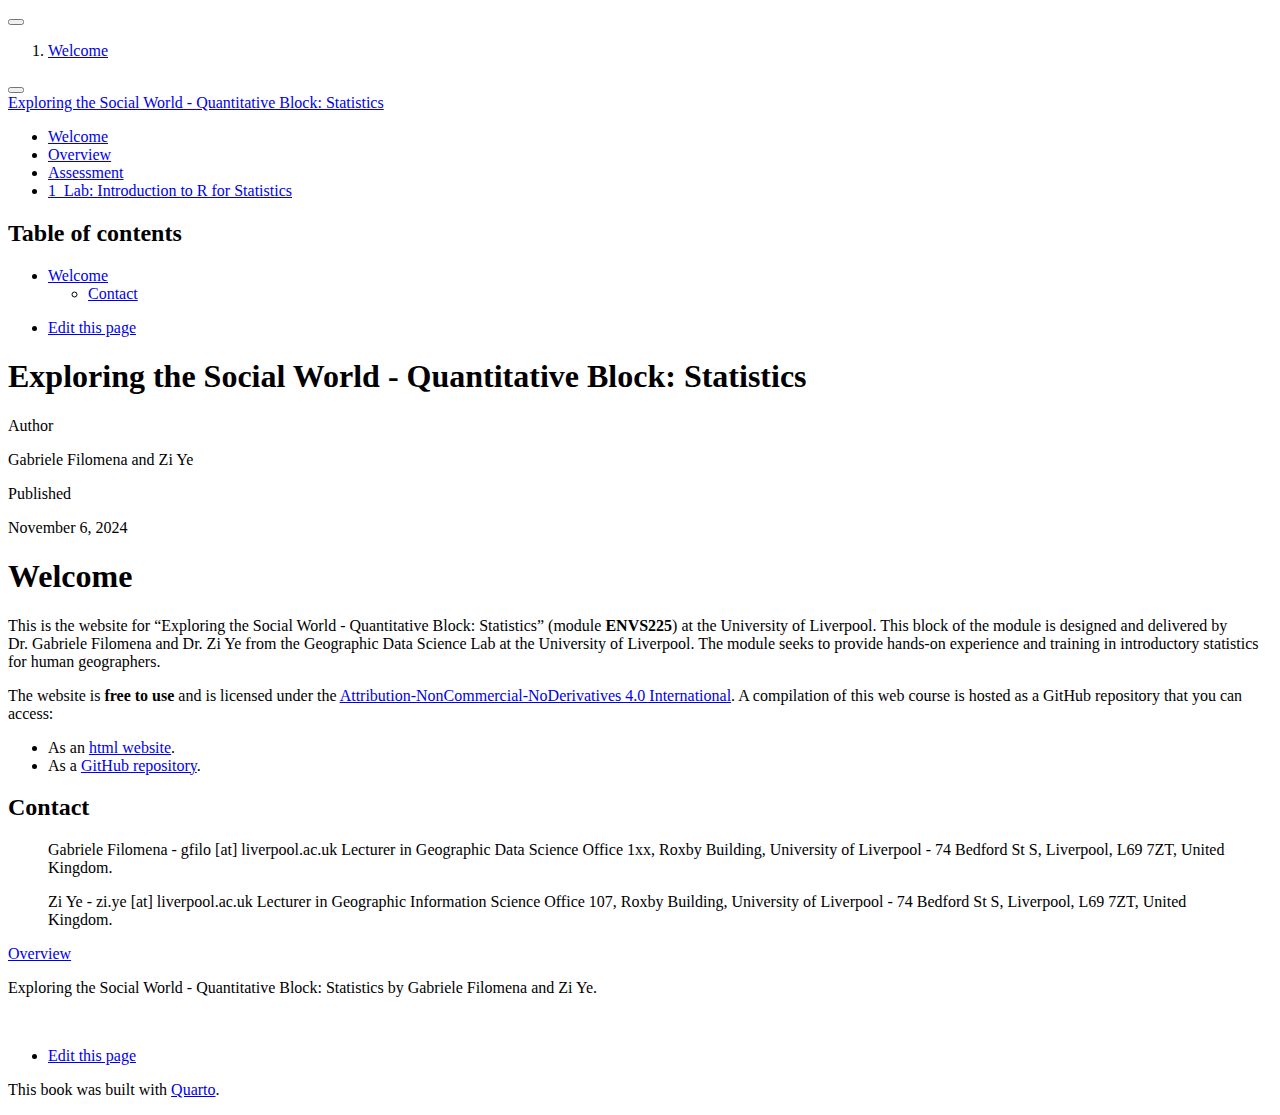
==== docs/index.html @ aaff3de8 "docs" ====
<!DOCTYPE html>
<html xmlns="http://www.w3.org/1999/xhtml" lang="en" xml:lang="en"><head>

<meta charset="utf-8">
<meta name="generator" content="quarto-1.4.555">

<meta name="viewport" content="width=device-width, initial-scale=1.0, user-scalable=yes">

<meta name="author" content="Gabriele Filomena and Zi Ye">
<meta name="dcterms.date" content="2024-11-06">

<title>Exploring the Social World - Quantitative Block: Statistics</title>
<style>
code{white-space: pre-wrap;}
span.smallcaps{font-variant: small-caps;}
div.columns{display: flex; gap: min(4vw, 1.5em);}
div.column{flex: auto; overflow-x: auto;}
div.hanging-indent{margin-left: 1.5em; text-indent: -1.5em;}
ul.task-list{list-style: none;}
ul.task-list li input[type="checkbox"] {
  width: 0.8em;
  margin: 0 0.8em 0.2em -1em; /* quarto-specific, see https://github.com/quarto-dev/quarto-cli/issues/4556 */ 
  vertical-align: middle;
}
</style>


<script src="site_libs/quarto-nav/quarto-nav.js"></script>
<script src="site_libs/quarto-nav/headroom.min.js"></script>
<script src="site_libs/clipboard/clipboard.min.js"></script>
<script src="site_libs/quarto-search/autocomplete.umd.js"></script>
<script src="site_libs/quarto-search/fuse.min.js"></script>
<script src="site_libs/quarto-search/quarto-search.js"></script>
<meta name="quarto:offset" content="./">
<link href="./general/overview.html" rel="next">
<script src="site_libs/quarto-html/quarto.js"></script>
<script src="site_libs/quarto-html/popper.min.js"></script>
<script src="site_libs/quarto-html/tippy.umd.min.js"></script>
<script src="site_libs/quarto-html/anchor.min.js"></script>
<link href="site_libs/quarto-html/tippy.css" rel="stylesheet">
<link href="site_libs/quarto-html/quarto-syntax-highlighting.css" rel="stylesheet" id="quarto-text-highlighting-styles">
<script src="site_libs/bootstrap/bootstrap.min.js"></script>
<link href="site_libs/bootstrap/bootstrap-icons.css" rel="stylesheet">
<link href="site_libs/bootstrap/bootstrap.min.css" rel="stylesheet" id="quarto-bootstrap" data-mode="light">
<script id="quarto-search-options" type="application/json">{
  "location": "sidebar",
  "copy-button": false,
  "collapse-after": 3,
  "panel-placement": "start",
  "type": "textbox",
  "limit": 50,
  "keyboard-shortcut": [
    "f",
    "/",
    "s"
  ],
  "show-item-context": false,
  "language": {
    "search-no-results-text": "No results",
    "search-matching-documents-text": "matching documents",
    "search-copy-link-title": "Copy link to search",
    "search-hide-matches-text": "Hide additional matches",
    "search-more-match-text": "more match in this document",
    "search-more-matches-text": "more matches in this document",
    "search-clear-button-title": "Clear",
    "search-text-placeholder": "",
    "search-detached-cancel-button-title": "Cancel",
    "search-submit-button-title": "Submit",
    "search-label": "Search"
  }
}</script>


<link rel="stylesheet" href="styles.css">
</head>

<body class="nav-sidebar docked">

<div id="quarto-search-results"></div>
  <header id="quarto-header" class="headroom fixed-top">
  <nav class="quarto-secondary-nav">
    <div class="container-fluid d-flex">
      <button type="button" class="quarto-btn-toggle btn" data-bs-toggle="collapse" data-bs-target=".quarto-sidebar-collapse-item" aria-controls="quarto-sidebar" aria-expanded="false" aria-label="Toggle sidebar navigation" onclick="if (window.quartoToggleHeadroom) { window.quartoToggleHeadroom(); }">
        <i class="bi bi-layout-text-sidebar-reverse"></i>
      </button>
        <nav class="quarto-page-breadcrumbs" aria-label="breadcrumb"><ol class="breadcrumb"><li class="breadcrumb-item"><a href="./index.html">Welcome</a></li></ol></nav>
        <a class="flex-grow-1" role="button" data-bs-toggle="collapse" data-bs-target=".quarto-sidebar-collapse-item" aria-controls="quarto-sidebar" aria-expanded="false" aria-label="Toggle sidebar navigation" onclick="if (window.quartoToggleHeadroom) { window.quartoToggleHeadroom(); }">      
        </a>
      <button type="button" class="btn quarto-search-button" aria-label="" onclick="window.quartoOpenSearch();">
        <i class="bi bi-search"></i>
      </button>
    </div>
  </nav>
</header>
<!-- content -->
<div id="quarto-content" class="quarto-container page-columns page-rows-contents page-layout-article">
<!-- sidebar -->
  <nav id="quarto-sidebar" class="sidebar collapse collapse-horizontal quarto-sidebar-collapse-item sidebar-navigation docked overflow-auto">
    <div class="pt-lg-2 mt-2 text-left sidebar-header">
    <div class="sidebar-title mb-0 py-0">
      <a href="./">Exploring the Social World - Quantitative Block: Statistics</a> 
        <div class="sidebar-tools-main">
    <a href="https://github.com/GDSL-UL/stats" title="Source Code" class="quarto-navigation-tool px-1" aria-label="Source Code"><i class="bi bi-github"></i></a>
    <a href="./Exploring-the-Social-World---Quantitative-Block--Statistics.pdf" title="Download PDF" class="quarto-navigation-tool px-1" aria-label="Download PDF"><i class="bi bi-file-pdf"></i></a>
</div>
    </div>
      </div>
        <div class="mt-2 flex-shrink-0 align-items-center">
        <div class="sidebar-search">
        <div id="quarto-search" class="" title="Search"></div>
        </div>
        </div>
    <div class="sidebar-menu-container"> 
    <ul class="list-unstyled mt-1">
        <li class="sidebar-item">
  <div class="sidebar-item-container"> 
  <a href="./index.html" class="sidebar-item-text sidebar-link active">
 <span class="menu-text">Welcome</span></a>
  </div>
</li>
        <li class="sidebar-item">
  <div class="sidebar-item-container"> 
  <a href="./general/overview.html" class="sidebar-item-text sidebar-link">
 <span class="menu-text">Overview</span></a>
  </div>
</li>
        <li class="sidebar-item">
  <div class="sidebar-item-container"> 
  <a href="./general/assessment.html" class="sidebar-item-text sidebar-link">
 <span class="menu-text">Assessment</span></a>
  </div>
</li>
        <li class="sidebar-item">
  <div class="sidebar-item-container"> 
  <a href="./labs/01.introR.html" class="sidebar-item-text sidebar-link">
 <span class="menu-text"><span class="chapter-number">1</span>&nbsp; <span class="chapter-title">Lab: Introduction to R for Statistics</span></span></a>
  </div>
</li>
    </ul>
    </div>
</nav>
<div id="quarto-sidebar-glass" class="quarto-sidebar-collapse-item" data-bs-toggle="collapse" data-bs-target=".quarto-sidebar-collapse-item"></div>
<!-- margin-sidebar -->
    <div id="quarto-margin-sidebar" class="sidebar margin-sidebar">
        <nav id="TOC" role="doc-toc" class="toc-active">
    <h2 id="toc-title">Table of contents</h2>
   
  <ul>
  <li><a href="#welcome" id="toc-welcome" class="nav-link active" data-scroll-target="#welcome">Welcome</a>
  <ul class="collapse">
  <li><a href="#contact" id="toc-contact" class="nav-link" data-scroll-target="#contact">Contact</a></li>
  </ul></li>
  </ul>
<div class="toc-actions"><ul><li><a href="https://github.com/GDSL-UL/stats/edit/main/index.qmd" class="toc-action"><i class="bi bi-github"></i>Edit this page</a></li></ul></div></nav>
    </div>
<!-- main -->
<main class="content" id="quarto-document-content">

<header id="title-block-header" class="quarto-title-block default">
<div class="quarto-title">
<h1 class="title">Exploring the Social World - Quantitative Block: Statistics</h1>
</div>



<div class="quarto-title-meta">

    <div>
    <div class="quarto-title-meta-heading">Author</div>
    <div class="quarto-title-meta-contents">
             <p>Gabriele Filomena and Zi Ye </p>
          </div>
  </div>
    
    <div>
    <div class="quarto-title-meta-heading">Published</div>
    <div class="quarto-title-meta-contents">
      <p class="date">November 6, 2024</p>
    </div>
  </div>
  
    
  </div>
  


</header>


<section id="welcome" class="level1 unnumbered">
<h1 class="unnumbered">Welcome</h1>
<p>This is the website for “Exploring the Social World - Quantitative Block: Statistics” (module <strong>ENVS225</strong>) at the University of Liverpool. This block of the module is designed and delivered by Dr.&nbsp;Gabriele Filomena and Dr.&nbsp;Zi Ye from the Geographic Data Science Lab at the University of Liverpool. The module seeks to provide hands-on experience and training in introductory statistics for human geographers.</p>
<p>The website is <strong>free to use</strong> and is licensed under the <a href="https://creativecommons.org/licenses/by-nc-nd/4.0/">Attribution-NonCommercial-NoDerivatives 4.0 International</a>. A compilation of this web course is hosted as a GitHub repository that you can access:</p>
<ul>
<li>As an <a href="https://gdsl-ul.github.io/stats">html website</a>.</li>
<li>As a <a href="https://github.com/GDSL-UL/stats">GitHub repository</a>.</li>
</ul>
<section id="contact" class="level2 unnumbered">
<h2 class="unnumbered anchored" data-anchor-id="contact">Contact</h2>
<blockquote class="blockquote">
<p>Gabriele Filomena - gfilo [at] liverpool.ac.uk Lecturer in Geographic Data Science Office 1xx, Roxby Building, University of Liverpool - 74 Bedford St S, Liverpool, L69 7ZT, United Kingdom.</p>
</blockquote>
<blockquote class="blockquote">
<p>Zi Ye - zi.ye [at] liverpool.ac.uk Lecturer in Geographic Information Science Office 107, Roxby Building, University of Liverpool - 74 Bedford St S, Liverpool, L69 7ZT, United Kingdom.</p>
</blockquote>


</section>
</section>

</main> <!-- /main -->
<script id="quarto-html-after-body" type="application/javascript">
window.document.addEventListener("DOMContentLoaded", function (event) {
  const toggleBodyColorMode = (bsSheetEl) => {
    const mode = bsSheetEl.getAttribute("data-mode");
    const bodyEl = window.document.querySelector("body");
    if (mode === "dark") {
      bodyEl.classList.add("quarto-dark");
      bodyEl.classList.remove("quarto-light");
    } else {
      bodyEl.classList.add("quarto-light");
      bodyEl.classList.remove("quarto-dark");
    }
  }
  const toggleBodyColorPrimary = () => {
    const bsSheetEl = window.document.querySelector("link#quarto-bootstrap");
    if (bsSheetEl) {
      toggleBodyColorMode(bsSheetEl);
    }
  }
  toggleBodyColorPrimary();  
  const icon = "";
  const anchorJS = new window.AnchorJS();
  anchorJS.options = {
    placement: 'right',
    icon: icon
  };
  anchorJS.add('.anchored');
  const isCodeAnnotation = (el) => {
    for (const clz of el.classList) {
      if (clz.startsWith('code-annotation-')) {                     
        return true;
      }
    }
    return false;
  }
  const clipboard = new window.ClipboardJS('.code-copy-button', {
    text: function(trigger) {
      const codeEl = trigger.previousElementSibling.cloneNode(true);
      for (const childEl of codeEl.children) {
        if (isCodeAnnotation(childEl)) {
          childEl.remove();
        }
      }
      return codeEl.innerText;
    }
  });
  clipboard.on('success', function(e) {
    // button target
    const button = e.trigger;
    // don't keep focus
    button.blur();
    // flash "checked"
    button.classList.add('code-copy-button-checked');
    var currentTitle = button.getAttribute("title");
    button.setAttribute("title", "Copied!");
    let tooltip;
    if (window.bootstrap) {
      button.setAttribute("data-bs-toggle", "tooltip");
      button.setAttribute("data-bs-placement", "left");
      button.setAttribute("data-bs-title", "Copied!");
      tooltip = new bootstrap.Tooltip(button, 
        { trigger: "manual", 
          customClass: "code-copy-button-tooltip",
          offset: [0, -8]});
      tooltip.show();    
    }
    setTimeout(function() {
      if (tooltip) {
        tooltip.hide();
        button.removeAttribute("data-bs-title");
        button.removeAttribute("data-bs-toggle");
        button.removeAttribute("data-bs-placement");
      }
      button.setAttribute("title", currentTitle);
      button.classList.remove('code-copy-button-checked');
    }, 1000);
    // clear code selection
    e.clearSelection();
  });
    var localhostRegex = new RegExp(/^(?:http|https):\/\/localhost\:?[0-9]*\//);
    var mailtoRegex = new RegExp(/^mailto:/);
      var filterRegex = new RegExp("https:\/\/gdsl-ul\.github\.io\/stats");
    var isInternal = (href) => {
        return filterRegex.test(href) || localhostRegex.test(href) || mailtoRegex.test(href);
    }
    // Inspect non-navigation links and adorn them if external
 	var links = window.document.querySelectorAll('a[href]:not(.nav-link):not(.navbar-brand):not(.toc-action):not(.sidebar-link):not(.sidebar-item-toggle):not(.pagination-link):not(.no-external):not([aria-hidden]):not(.dropdown-item):not(.quarto-navigation-tool)');
    for (var i=0; i<links.length; i++) {
      const link = links[i];
      if (!isInternal(link.href)) {
        // undo the damage that might have been done by quarto-nav.js in the case of
        // links that we want to consider external
        if (link.dataset.originalHref !== undefined) {
          link.href = link.dataset.originalHref;
        }
      }
    }
  function tippyHover(el, contentFn, onTriggerFn, onUntriggerFn) {
    const config = {
      allowHTML: true,
      maxWidth: 500,
      delay: 100,
      arrow: false,
      appendTo: function(el) {
          return el.parentElement;
      },
      interactive: true,
      interactiveBorder: 10,
      theme: 'quarto',
      placement: 'bottom-start',
    };
    if (contentFn) {
      config.content = contentFn;
    }
    if (onTriggerFn) {
      config.onTrigger = onTriggerFn;
    }
    if (onUntriggerFn) {
      config.onUntrigger = onUntriggerFn;
    }
    window.tippy(el, config); 
  }
  const noterefs = window.document.querySelectorAll('a[role="doc-noteref"]');
  for (var i=0; i<noterefs.length; i++) {
    const ref = noterefs[i];
    tippyHover(ref, function() {
      // use id or data attribute instead here
      let href = ref.getAttribute('data-footnote-href') || ref.getAttribute('href');
      try { href = new URL(href).hash; } catch {}
      const id = href.replace(/^#\/?/, "");
      const note = window.document.getElementById(id);
      if (note) {
        return note.innerHTML;
      } else {
        return "";
      }
    });
  }
  const xrefs = window.document.querySelectorAll('a.quarto-xref');
  const processXRef = (id, note) => {
    // Strip column container classes
    const stripColumnClz = (el) => {
      el.classList.remove("page-full", "page-columns");
      if (el.children) {
        for (const child of el.children) {
          stripColumnClz(child);
        }
      }
    }
    stripColumnClz(note)
    if (id === null || id.startsWith('sec-')) {
      // Special case sections, only their first couple elements
      const container = document.createElement("div");
      if (note.children && note.children.length > 2) {
        container.appendChild(note.children[0].cloneNode(true));
        for (let i = 1; i < note.children.length; i++) {
          const child = note.children[i];
          if (child.tagName === "P" && child.innerText === "") {
            continue;
          } else {
            container.appendChild(child.cloneNode(true));
            break;
          }
        }
        if (window.Quarto?.typesetMath) {
          window.Quarto.typesetMath(container);
        }
        return container.innerHTML
      } else {
        if (window.Quarto?.typesetMath) {
          window.Quarto.typesetMath(note);
        }
        return note.innerHTML;
      }
    } else {
      // Remove any anchor links if they are present
      const anchorLink = note.querySelector('a.anchorjs-link');
      if (anchorLink) {
        anchorLink.remove();
      }
      if (window.Quarto?.typesetMath) {
        window.Quarto.typesetMath(note);
      }
      // TODO in 1.5, we should make sure this works without a callout special case
      if (note.classList.contains("callout")) {
        return note.outerHTML;
      } else {
        return note.innerHTML;
      }
    }
  }
  for (var i=0; i<xrefs.length; i++) {
    const xref = xrefs[i];
    tippyHover(xref, undefined, function(instance) {
      instance.disable();
      let url = xref.getAttribute('href');
      let hash = undefined; 
      if (url.startsWith('#')) {
        hash = url;
      } else {
        try { hash = new URL(url).hash; } catch {}
      }
      if (hash) {
        const id = hash.replace(/^#\/?/, "");
        const note = window.document.getElementById(id);
        if (note !== null) {
          try {
            const html = processXRef(id, note.cloneNode(true));
            instance.setContent(html);
          } finally {
            instance.enable();
            instance.show();
          }
        } else {
          // See if we can fetch this
          fetch(url.split('#')[0])
          .then(res => res.text())
          .then(html => {
            const parser = new DOMParser();
            const htmlDoc = parser.parseFromString(html, "text/html");
            const note = htmlDoc.getElementById(id);
            if (note !== null) {
              const html = processXRef(id, note);
              instance.setContent(html);
            } 
          }).finally(() => {
            instance.enable();
            instance.show();
          });
        }
      } else {
        // See if we can fetch a full url (with no hash to target)
        // This is a special case and we should probably do some content thinning / targeting
        fetch(url)
        .then(res => res.text())
        .then(html => {
          const parser = new DOMParser();
          const htmlDoc = parser.parseFromString(html, "text/html");
          const note = htmlDoc.querySelector('main.content');
          if (note !== null) {
            // This should only happen for chapter cross references
            // (since there is no id in the URL)
            // remove the first header
            if (note.children.length > 0 && note.children[0].tagName === "HEADER") {
              note.children[0].remove();
            }
            const html = processXRef(null, note);
            instance.setContent(html);
          } 
        }).finally(() => {
          instance.enable();
          instance.show();
        });
      }
    }, function(instance) {
    });
  }
      let selectedAnnoteEl;
      const selectorForAnnotation = ( cell, annotation) => {
        let cellAttr = 'data-code-cell="' + cell + '"';
        let lineAttr = 'data-code-annotation="' +  annotation + '"';
        const selector = 'span[' + cellAttr + '][' + lineAttr + ']';
        return selector;
      }
      const selectCodeLines = (annoteEl) => {
        const doc = window.document;
        const targetCell = annoteEl.getAttribute("data-target-cell");
        const targetAnnotation = annoteEl.getAttribute("data-target-annotation");
        const annoteSpan = window.document.querySelector(selectorForAnnotation(targetCell, targetAnnotation));
        const lines = annoteSpan.getAttribute("data-code-lines").split(",");
        const lineIds = lines.map((line) => {
          return targetCell + "-" + line;
        })
        let top = null;
        let height = null;
        let parent = null;
        if (lineIds.length > 0) {
            //compute the position of the single el (top and bottom and make a div)
            const el = window.document.getElementById(lineIds[0]);
            top = el.offsetTop;
            height = el.offsetHeight;
            parent = el.parentElement.parentElement;
          if (lineIds.length > 1) {
            const lastEl = window.document.getElementById(lineIds[lineIds.length - 1]);
            const bottom = lastEl.offsetTop + lastEl.offsetHeight;
            height = bottom - top;
          }
          if (top !== null && height !== null && parent !== null) {
            // cook up a div (if necessary) and position it 
            let div = window.document.getElementById("code-annotation-line-highlight");
            if (div === null) {
              div = window.document.createElement("div");
              div.setAttribute("id", "code-annotation-line-highlight");
              div.style.position = 'absolute';
              parent.appendChild(div);
            }
            div.style.top = top - 2 + "px";
            div.style.height = height + 4 + "px";
            div.style.left = 0;
            let gutterDiv = window.document.getElementById("code-annotation-line-highlight-gutter");
            if (gutterDiv === null) {
              gutterDiv = window.document.createElement("div");
              gutterDiv.setAttribute("id", "code-annotation-line-highlight-gutter");
              gutterDiv.style.position = 'absolute';
              const codeCell = window.document.getElementById(targetCell);
              const gutter = codeCell.querySelector('.code-annotation-gutter');
              gutter.appendChild(gutterDiv);
            }
            gutterDiv.style.top = top - 2 + "px";
            gutterDiv.style.height = height + 4 + "px";
          }
          selectedAnnoteEl = annoteEl;
        }
      };
      const unselectCodeLines = () => {
        const elementsIds = ["code-annotation-line-highlight", "code-annotation-line-highlight-gutter"];
        elementsIds.forEach((elId) => {
          const div = window.document.getElementById(elId);
          if (div) {
            div.remove();
          }
        });
        selectedAnnoteEl = undefined;
      };
        // Handle positioning of the toggle
    window.addEventListener(
      "resize",
      throttle(() => {
        elRect = undefined;
        if (selectedAnnoteEl) {
          selectCodeLines(selectedAnnoteEl);
        }
      }, 10)
    );
    function throttle(fn, ms) {
    let throttle = false;
    let timer;
      return (...args) => {
        if(!throttle) { // first call gets through
            fn.apply(this, args);
            throttle = true;
        } else { // all the others get throttled
            if(timer) clearTimeout(timer); // cancel #2
            timer = setTimeout(() => {
              fn.apply(this, args);
              timer = throttle = false;
            }, ms);
        }
      };
    }
      // Attach click handler to the DT
      const annoteDls = window.document.querySelectorAll('dt[data-target-cell]');
      for (const annoteDlNode of annoteDls) {
        annoteDlNode.addEventListener('click', (event) => {
          const clickedEl = event.target;
          if (clickedEl !== selectedAnnoteEl) {
            unselectCodeLines();
            const activeEl = window.document.querySelector('dt[data-target-cell].code-annotation-active');
            if (activeEl) {
              activeEl.classList.remove('code-annotation-active');
            }
            selectCodeLines(clickedEl);
            clickedEl.classList.add('code-annotation-active');
          } else {
            // Unselect the line
            unselectCodeLines();
            clickedEl.classList.remove('code-annotation-active');
          }
        });
      }
  const findCites = (el) => {
    const parentEl = el.parentElement;
    if (parentEl) {
      const cites = parentEl.dataset.cites;
      if (cites) {
        return {
          el,
          cites: cites.split(' ')
        };
      } else {
        return findCites(el.parentElement)
      }
    } else {
      return undefined;
    }
  };
  var bibliorefs = window.document.querySelectorAll('a[role="doc-biblioref"]');
  for (var i=0; i<bibliorefs.length; i++) {
    const ref = bibliorefs[i];
    const citeInfo = findCites(ref);
    if (citeInfo) {
      tippyHover(citeInfo.el, function() {
        var popup = window.document.createElement('div');
        citeInfo.cites.forEach(function(cite) {
          var citeDiv = window.document.createElement('div');
          citeDiv.classList.add('hanging-indent');
          citeDiv.classList.add('csl-entry');
          var biblioDiv = window.document.getElementById('ref-' + cite);
          if (biblioDiv) {
            citeDiv.innerHTML = biblioDiv.innerHTML;
          }
          popup.appendChild(citeDiv);
        });
        return popup.innerHTML;
      });
    }
  }
});
</script>
<nav class="page-navigation">
  <div class="nav-page nav-page-previous">
  </div>
  <div class="nav-page nav-page-next">
      <a href="./general/overview.html" class="pagination-link" aria-label="Overview">
        <span class="nav-page-text">Overview</span> <i class="bi bi-arrow-right-short"></i>
      </a>
  </div>
</nav>
</div> <!-- /content -->
<footer class="footer">
  <div class="nav-footer">
    <div class="nav-footer-left">
<p>Exploring the Social World - Quantitative Block: Statistics by Gabriele Filomena and Zi Ye.</p>
</div>   
    <div class="nav-footer-center">
      &nbsp;
    <div class="toc-actions d-sm-block d-md-none"><ul><li><a href="https://github.com/GDSL-UL/stats/edit/main/index.qmd" class="toc-action"><i class="bi bi-github"></i>Edit this page</a></li></ul></div></div>
    <div class="nav-footer-right">
<p>This book was built with <a href="https://quarto.org/">Quarto</a>.</p>
</div>
  </div>
</footer>




</body></html>
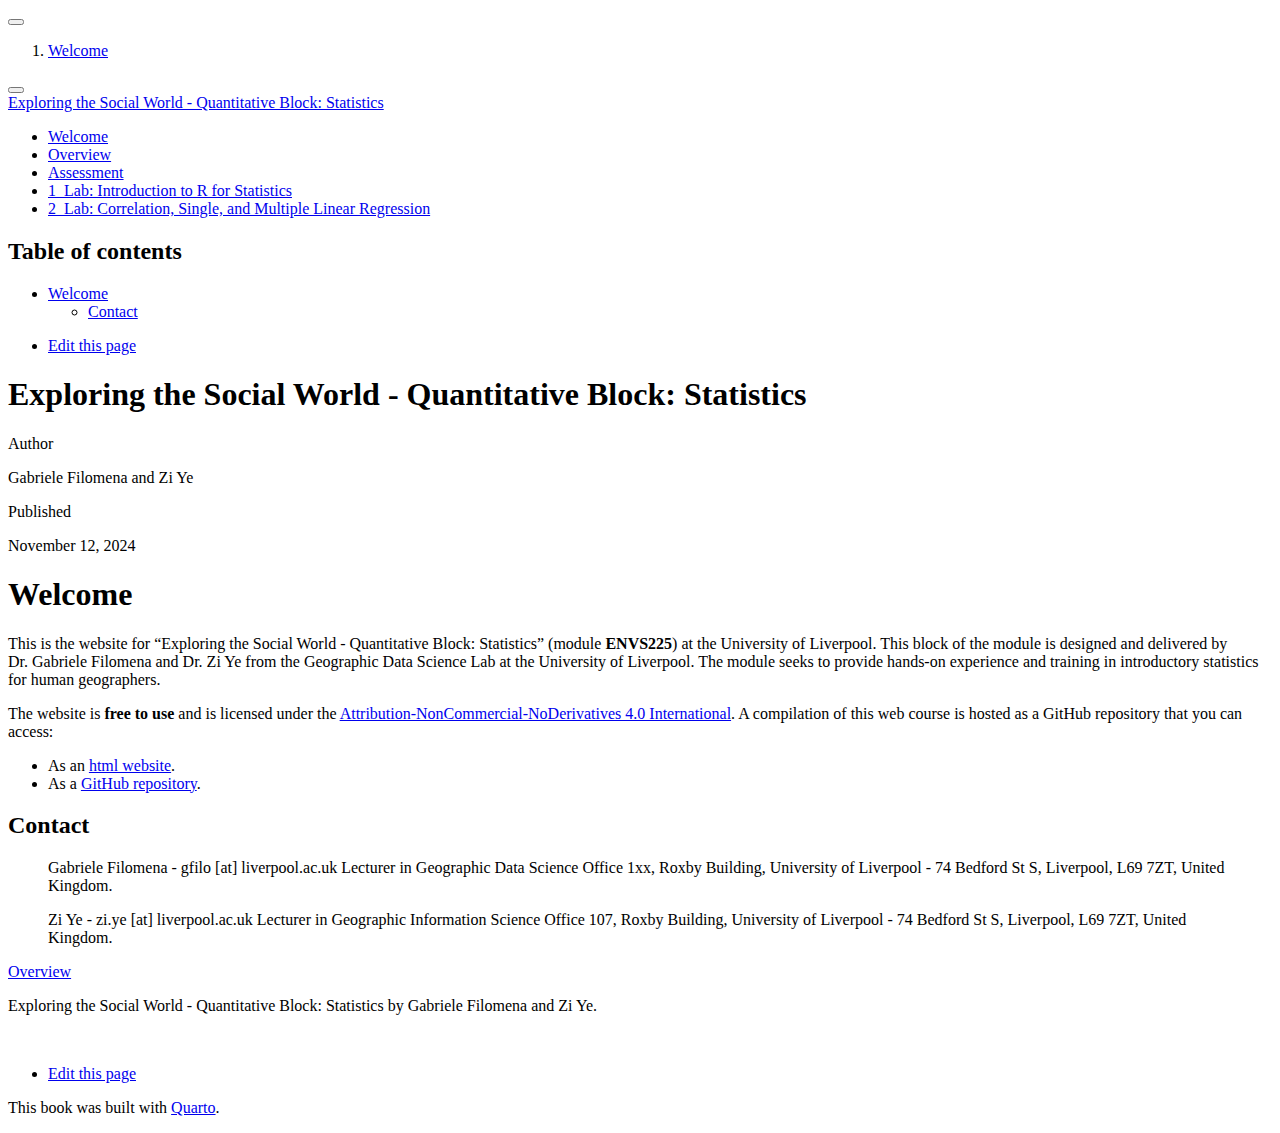
==== commit 174a3efe: "docs" ====
--- a/docs/index.html
+++ b/docs/index.html
@@ -7,7 +7,7 @@
 <meta name="viewport" content="width=device-width, initial-scale=1.0, user-scalable=yes">
 
 <meta name="author" content="Gabriele Filomena and Zi Ye">
-<meta name="dcterms.date" content="2024-11-06">
+<meta name="dcterms.date" content="2024-11-12">
 
 <title>Exploring the Social World - Quantitative Block: Statistics</title>
 <style>
@@ -136,6 +136,12 @@
  <span class="menu-text"><span class="chapter-number">1</span>&nbsp; <span class="chapter-title">Lab: Introduction to R for Statistics</span></span></a>
   </div>
 </li>
+        <li class="sidebar-item">
+  <div class="sidebar-item-container"> 
+  <a href="./labs/02.MultipleLinear.html" class="sidebar-item-text sidebar-link">
+ <span class="menu-text"><span class="chapter-number">2</span>&nbsp; <span class="chapter-title">Lab: Correlation, Single, and Multiple Linear Regression</span></span></a>
+  </div>
+</li>
     </ul>
     </div>
 </nav>
@@ -175,7 +181,7 @@
     <div>
     <div class="quarto-title-meta-heading">Published</div>
     <div class="quarto-title-meta-contents">
-      <p class="date">November 6, 2024</p>
+      <p class="date">November 12, 2024</p>
     </div>
   </div>
   
